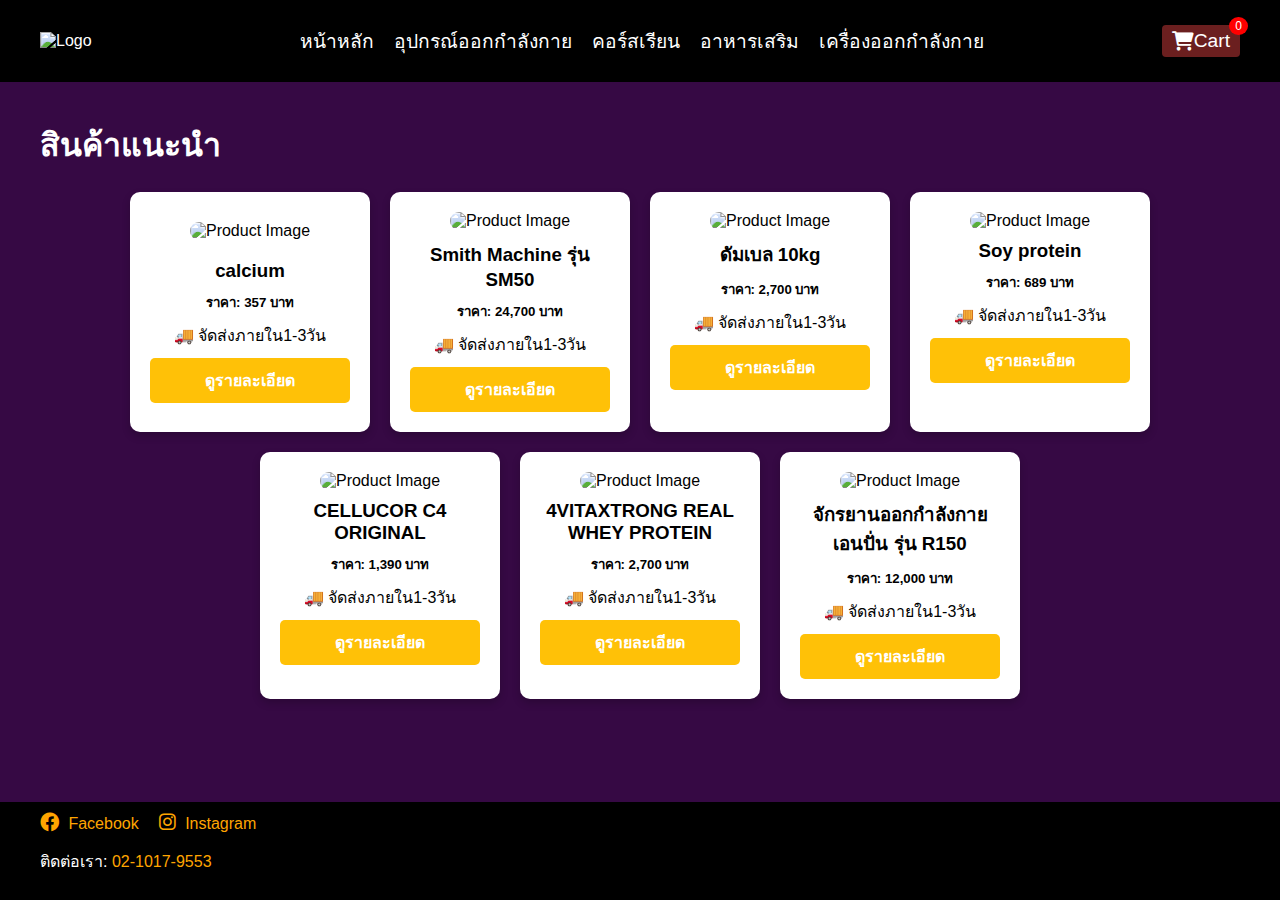
==== index.html @ 000c9979 "Add files via upload" ====
<!DOCTYPE html>
<html lang="th">

<head>
  <meta charset="UTF-8" />
  <meta name="viewport" content="width=device-width, initial-scale=1.0" />
  <title>fitjung</title>
  <link rel="stylesheet" href="https://cdnjs.cloudflare.com/ajax/libs/font-awesome/6.0.0-beta3/css/all.min.css" />
  <style>
    body {
      font-family: Arial, sans-serif;
      background-color: #360944;
      margin: 0;
      padding: 0;
      /* Remove padding to use flexbox */
      display: flex;
      flex-direction: column;
      min-height: 100vh;
      /* Full height layout */
      background-image: url("https://img2.pic.in.th/pic/fe902e7c-5508-42bc-823e-3d2cf0c55a6c.jpeg");
      background-size: cover;
      background-repeat: no-repeat;
      background-position: center;
    }

    .container {
      max-width: 1200px;
      margin: 0 auto;
      padding: 0 15px;
    }

    /* Navbar Styling with Effects */
    .navbar {
      background-color: #000;
      color: #fff;
      padding: 10px 0;
      /* Adjust padding for better aesthetics */
      position: fixed;
      width: 100%;
      top: 0;
      left: 0;
      z-index: 1000;
      transition: background-color 0.3s ease, padding 0.3s ease;
    }

    .navbar.scrolled {
      background-color: #222;
      box-shadow: 0 2px 10px rgba(0, 0, 0, 0.2);
      padding: 5px 0;
      /* Shrink padding on scroll */
    }

    .navbar .container {
      display: flex;
      align-items: center;
      justify-content: space-between;
    }

    .nav-links {
      list-style: none;
      display: flex;
      gap: 20px;
    }

    .nav-links li a {
      color: #fff;
      text-decoration: none;
      font-size: 1.2em;
      font-weight: 300;
      transition: color 0.3s ease, transform 0.3s ease;
    }

    .nav-links li a:hover {
      color: #ffa500;
      transform: scale(1.1);
    }

    .search-bar {
      display: flex;
      gap: 10px;
    }

    .search-bar input {
      padding: 5px;
      font-size: 1em;
      border: 1px solid #ccc;
      border-radius: 4px;
    }

    .search-bar button {
      padding: 5px 10px;
      background-color: #6b1f1f;
      color: #fff;
      border: none;
      cursor: pointer;
      border-radius: 4px;
      transition: background-color 0.3s ease;
      font-size: 1.2em;
    }

    .search-bar button:hover {
      background-color: #ffa500;
    }

    /* Main Content */
    main {
      flex: 1;
      padding: 80px 15px 20px;
    }

    /* Product Cards */
    .product-container {
      display: flex;
      justify-content: center;
      gap: 20px;
      flex-wrap: wrap;
    }

    .product-card {
      width: 200px;
      cursor: pointer;
      padding: 20px;
      border-radius: 10px;
      box-shadow: 0 4px 8px rgba(0, 0, 0, 0.2);
      text-align: center;
      background-color: white;
      transition: transform 0.2s;
      /* Add hover effect */
    }

    .product-card:hover {
      transform: scale(1.05);
      /* Scale effect on hover */
    }

    .product-card img {
      width: 100%;
      height: auto;
      border-radius: 10px;
    }

    .product-card h3,
    .product-card h5,
    .product-card p {
      margin: 10px 0;
    }

    .view-details-button {
      background-color: #ffc107;
      color: white;
      border: none;
      border-radius: 5px;
      padding: 10px;
      font-size: 1em;
      cursor: pointer;
      width: 100%;
      font-weight: bold;
      transition: background-color 0.3s;
      /* Smooth transition */
    }

    .view-details-button:hover {
      background-color: #ffa500;
      /* Change on hover */
    }

    .modal {
      display: none;
      position: fixed;
      z-index: 1000;
      left: 0;
      top: 0;
      width: 100%;
      height: 100%;
      background-color: rgba(0, 0, 0, 0.5);
      align-items: center;
      justify-content: center;
    }

    .modal-content {
      background-color: white;
      padding: 20px;
      border-radius: 8px;
      width: 300px;
      /* ลดขนาด modal */
      max-width: 90%;
      /* สำหรับหน้าจอเล็ก */
      text-align: center;
      position: relative;
    }

    .modal-close {
      position: absolute;
      top: 10px;
      right: 10px;
      cursor: pointer;
      font-size: 20px;
      font-weight: bold;
      color: #e53935;
    }

    .modal-image {
      max-width: 100%;
      height: auto;
      margin: 10px 0;
    }

    .confirm-button {
      background-color: #e53935;
      color: white;
      padding: 10px 20px;
      border: none;
      border-radius: 5px;
      cursor: pointer;
    }

    .modal-title {
      font-size: 1.5em;
      font-weight: bold;
      margin-bottom: 10px;
    }

    .modal-price {
      font-size: 1.2em;
      color: #e53935;
      margin: 10px 0;
    }

    .modal-description {
      color: #555;
      margin: 10px 0;
    }

    .modal-actions {
      display: flex;
      justify-content: space-around;
      margin-top: 20px;
    }

    .modal-button {
      padding: 10px 20px;
      border: none;
      border-radius: 5px;
      font-size: 1em;
      cursor: pointer;
      font-weight: bold;
    }

    .cart-button {
      background-color: #ffc107;
      color: #333;
    }

    .buy-button {
      background-color: #e53935;
      color: #fff;
    }

    .footer {
      background-color: #000000;
      color: #fff;
      padding: 10px 15px;
      /* Adjust padding for better alignment */
      text-align: left;
      /* Align text to the left */
    }

    .footer-content {
      max-width: 1200px;
      /* Maintain max width */
      margin: 0 auto;
      /* Center the footer on large screens */
    }

    .social-links {
      display: flex;
      /* Use flexbox for horizontal alignment */
      gap: 20px;
      /* Space between social links */
    }

    .social-icon a {
      color: white;
      /* Change icon color */
      text-decoration: none;
      /* Remove underline from links */
    }

    .social-icon i {
      margin-right: 5px;
      /* Space between icon and text */
      font-size: 1.2em;
      /* Adjust size of icons */
    }

    .contact-info {
      margin-top: 10px;
      /* Space above contact info */
    }

    .footer a {
      color: #ffa500;
      text-decoration: none;
    }

    .footer a:hover {
      text-decoration: underline;
    }

    .logo img {
      height: 70px;
      width: auto;
    }

    .cart-btn {
      background-color: #6b1f1f;
      border: none;
      cursor: pointer;
      border-radius: 4px;
      margin-left: 10px;
      padding: 5px;
      transition: background-color 0.3s ease;
    }

    .cart-btn img {
      width: 24px;
      height: 24px;
    }

    .cart-btn:hover {
      background-color: #ffa500;
    }

    h1 {
      color: #fff;
    }

    .notification {
      position: fixed;
      top: 100px;
      right: 20px;
      padding: 10px 20px;
      color: white;
      border-radius: 4px;
      box-shadow: 0px 4px 8px rgba(0, 0, 0, 0.2);
      font-size: 16px;
      z-index: 1000;
      transition: opacity 0.3s ease;
    }

    .notification.success {
      background-color: #4caf50;
      /* Green for success */
    }

    .notification.error {
      background-color: #f44336;
      /* Red for error */
    }


    .modal-quantity {
      display: flex;
      align-items: center;
      justify-content: center;
      gap: 10px;
      margin: 10px 0;
    }

    .quantity-btn {
      background-color: #f0f0f0;
      border: 1px solid #ccc;
      width: 30px;
      height: 30px;
      font-size: 18px;
      display: flex;
      align-items: center;
      justify-content: center;
      cursor: pointer;
    }

    .quantity-input {
      width: 50px;
      text-align: center;
      border: 1px solid #ccc;
      font-size: 16px;
      padding: 5px;
    }

    .cart-btn {
      position: relative;
      display: flex;
      align-items: center;
    }

    .cart-count {
      position: absolute;
      top: -8px;
      right: -8px;
      background-color: red;
      color: white;
      border-radius: 50%;
      padding: 2px 6px;
      font-size: 12px;
    }
  </style>
</head>

<body>
  <!-- Navbar -->
  <nav class="navbar" id="navbar">
    <div class="container">
      <div class="logo">
        <img src="https://img5.pic.in.th/file/secure-sv1/c5e73acb-e660-4ba8-a134-224cc9d6c269.jpeg" alt="Logo" />
      </div>
      <ul class="nav-links">
        <li><a href="index.html">หน้าหลัก</a></li>
        <li><a href="workoutcourse.html">อุปกรณ์ออกกำลังกาย</a></li>
        <li><a href="course.html">คอร์สเรียน</a></li>
        <li><a href="foodsupplement.html">อาหารเสริม</a></li>
        <li><a href="exercise.html">เครื่องออกกำลังกาย</a></li>
      </ul>
      <div class="search-bar">
        <button class="cart-btn" onclick="window.location.href='cart.html'">
          <i class="fa-solid fa-cart-shopping"></i> Cart
          <span class="cart-count" id="cartCount">0</span> <!-- ตัวเลขแสดงจำนวนสินค้า -->
        </button>
      </div>

    </div>
    </div>
  </nav>

  <main>
    <div class="container">
      <br />
      <h1>สินค้าแนะนำ</h1>
      <div class="product-container">
        <div class="product-card" onclick="openModal('product1')">
          <img src="https://img5.pic.in.th/file/secure-sv1/bad701e5-75da-4214-ac5b-24f4286aa3a8.jpeg"
            alt="Product Image" class="modal-image" />
          <h3>calcium</h3>
          <h5>ราคา: 357 บาท</h5>
          <p>🚚 จัดส่งภายใน1-3วัน</p>
          <button class="view-details-button">ดูรายละเอียด</button>
        </div>
        <div class="product-card" onclick="openModal('product2')">
          <img src="https://img2.pic.in.th/pic/151cd59317e27e22f.jpeg" alt="Product Image" />
          <h3>Smith Machine รุ่น SM50</h3>
          <h5>ราคา: 24,700 บาท</h5>
          <p>🚚 จัดส่งภายใน1-3วัน</p>
          <button class="view-details-button">ดูรายละเอียด</button>
        </div>
        <div class="product-card" onclick="openModal('product3')">
          <img src="https://img2.pic.in.th/pic/download27913f36390e9cf3.jpeg" alt="Product Image" />
          <h3>ดัมเบล 10kg</h3>
          <h5>ราคา: 2,700 บาท</h5>
          <p>🚚 จัดส่งภายใน1-3วัน</p>
          <button class="view-details-button">ดูรายละเอียด</button>
        </div>
        <div class="product-card" onclick="openModal('product4')">
          <img src="https://img5.pic.in.th/file/secure-sv1/d8ba7de5-2bf6-406b-9dfe-defe9c6a7f66.jpeg"
            alt="Product Image" />
          <h3>Soy protein</h3>
          <h5>ราคา: 689 บาท</h5>
          <p>🚚 จัดส่งภายใน1-3วัน</p>
          <button class="view-details-button">ดูรายละเอียด</button>
        </div>
        <div class="product-card" onclick="openModal('product5')">
          <img src="https://img5.pic.in.th/file/secure-sv1/5225d66332d5cb038.jpeg" alt="Product Image" />
          <h3>CELLUCOR C4 ORIGINAL</h3>
          <h5>ราคา: 1,390 บาท</h5>
          <p>🚚 จัดส่งภายใน1-3วัน</p>
          <button class="view-details-button">ดูรายละเอียด</button>
        </div>
        <div class="product-card" onclick="openModal('product6')">
          <img src="https://img5.pic.in.th/file/secure-sv1/47eeb8db389d5243d.webp" alt="Product Image" />
          <h3>4VITAXTRONG REAL WHEY PROTEIN</h3>
          <h5>ราคา: 2,700 บาท</h5>
          <p>🚚 จัดส่งภายใน1-3วัน</p>
          <button class="view-details-button">ดูรายละเอียด</button>
        </div>
        <div class="product-card" onclick="openModal('product7')">
          <img src="https://img5.pic.in.th/file/secure-sv1/4683dd7ec8968ec73.jpeg" alt="Product Image" />
          <h3>จักรยานออกกำลังกาย เอนปั่น รุ่น R150</h3>
          <h5>ราคา: 12,000 บาท</h5>
          <p>🚚 จัดส่งภายใน1-3วัน</p>
          <button class="view-details-button">ดูรายละเอียด</button>
        </div>
      </div>
    </div>

    <div id="notification" class="notification" style="display: none;"></div>
    <!-- Main Modal for displaying product -->
    <div class="modal" id="productModal">
      <div class="modal-content">
        <span class="modal-close" onclick="closeModal()">&times;</span>
        <img class="modal-image" id="modalImage" src="" alt="Product Image" />
        <h2 class="modal-title" id="modalTitle"></h2>
        <h3 class="modal-price" id="modalPrice"></h3>
        <p class="modal-description" id="modalDescription"></p>

        <!-- Quantity Selector -->
        <div class="modal-quantity">
          <button class="quantity-btn" onclick="decreaseQuantity()">-</button>
          <input type="number" id="productQuantity" class="quantity-input" value="1" min="1" />
          <button class="quantity-btn" onclick="increaseQuantity()">+</button>
        </div>

        <!-- Action Buttons -->
        <div class="modal-actions">
          <button class="modal-button cart-button" onclick="addToCart()">
            เพิ่มไปยังตะกร้า
          </button>
          <button class="modal-button buy-button" onclick="buyNow()">
            ซื้อทันที
          </button>
        </div>
      </div>
    </div>

    <!-- New Buy Now Modal -->
    <center>
      <div class="modal" id="buyNowModal">
        <div class="modal-content">
          <span class="modal-close" onclick="closeBuyNowModal()">&times;</span>
          <h2>รายละเอียดการชำระเงิน</h2>
          <img src="https://img2.pic.in.th/pic/e6a1336c-4e67-43f9-816f-f821ab5881fa.jpeg" alt="Payment Details"
            class="modal-image" />
        </div>
      </div>
    </center>
  </main>

  <footer class="footer">
    <div class="footer-content">
      <div class="social-links">
        <div class="social-icon">
          <a href="https://www.facebook.com/profile.php?id=61568082364112&mibextid=ZbWKwL">
            <i class="fab fa-facebook"></i> Facebook
          </a>
        </div>
        <div class="social-icon">
          <a href="https://www.instagram.com/fitjung_3.2?igsh=NGVudnkybGEyeWpt">
            <i class="fab fa-instagram"></i> Instagram
          </a>
        </div>
      </div>
      <div class="contact-info">
        <p>ติดต่อเรา: <a href="tel:0210179553">02-1017-9553</a></p>
      </div>
    </div>
  </footer>

  <script>
    // ตัวแปรที่ใช้เก็บข้อมูลสินค้าปัจจุบัน
    let currentProduct = {};

    // Modal functions
    function openModal(product) {
      const modal = document.getElementById("productModal");
      const titleElement = document.getElementById("modalTitle");
      const priceElement = document.getElementById("modalPrice");
      const descriptionElement = document.getElementById("modalDescription");
      const imageElement = document.getElementById("modalImage");
      const quantityInput = document.getElementById("productQuantity");

      // Sample data, replace with actual product data
      const products = {
        product1: {
          title: "calcium",
          price: "฿357",
          description:
            "NIKOCAL นิโคแคล อาหารเสริม แคลเซียม เพิ่มความสูง บำรุงกระดูกข้อต่อ ลดปวด เข่า กระดูก",
          image:
            "https://img5.pic.in.th/file/secure-sv1/bad701e5-75da-4214-ac5b-24f4286aa3a8.jpeg",
        },
        product2: {
          title: "Smith Machine รุ่น SM50",
          price: "฿24,700",
          description: "ใช้สร้างกล้ามได้ ทุกส่วน มี 3 ระบบใน 1 เครื่อง",
          image: "https://img2.pic.in.th/pic/151cd59317e27e22f.jpeg",
        },
        product3: {
          title: "ดัมเบล 10kg",
          price: "฿2,700",
          description: "ใช้สร้างกล้ามได้ ทุกส่วน มี 3 ระบบใน 1 เครื่อง",
          image:
            "https://img2.pic.in.th/pic/download27913f36390e9cf3.jpeg",
        },
        product4: {
          title: "Soy protein",
          price: "฿689 ",
          description:
            "3FITWHEY 100% ORGANIC SOY PROTEIN ISOLATE ขนาด 5 lb โปรตีน 30 กรัม น้ำตาล 0 กรัม",
          image:
            "https://img5.pic.in.th/file/secure-sv1/d8ba7de5-2bf6-406b-9dfe-defe9c6a7f66.jpeg",
        },
        product5: {
          title: "CELLUCOR C4 ORIGINAL",
          price: "฿1,390",
          description: "30 Serving เพิ่มแรง เพิ่มพลัง ก่อนออกกำลังกาย",
          image:
            "https://img5.pic.in.th/file/secure-sv1/5225d66332d5cb038.jpeg",
        },
        product6: {
          title: "4VITAXTRONG REAL WHEY PROTEIN",
          price: "฿2,700",
          description:
            "เป็นเวย์ที่มีส่วนผสมของ Whey protein Concentrate เป็นหลัก",
          image:
            "https://img5.pic.in.th/file/secure-sv1/47eeb8db389d5243d.webp",
        },
        product7: {
          title: "จักรยานออกกำลังกาย เอนปั่น รุ่น R150",
          price: "฿12,000",
          description: "เครื่องออกกำลังกาย แบรนด์ IRONTEC",
          image:
            "https://img5.pic.in.th/file/secure-sv1/4683dd7ec8968ec73.jpeg",
        },
      };

      currentProduct = products[product];

      titleElement.innerText = currentProduct.title;
      priceElement.innerText = currentProduct.price;
      descriptionElement.innerText = currentProduct.description;
      imageElement.src = currentProduct.image;


      // Reset quantity to 1 whenever the modal opens
      quantityInput.value = 1;
      modal.style.display = "flex";
    }

    // ฟังก์ชันสำหรับปิด Modal
    function closeModal() {
      document.getElementById("productModal").style.display = "none";
    }

    // ฟังก์ชันเพื่อโหลดจำนวนสินค้าจาก localStorage
    function updateCartCount() {
      let cart = JSON.parse(localStorage.getItem("cart")) || [];
      document.getElementById("cartCount").textContent = cart.length;
    }

    // เรียกใช้ฟังก์ชันทุกครั้งที่โหลดหน้าเว็บ
    window.onload = updateCartCount;

    // ฟังก์ชันเพิ่มสินค้าในตะกร้า
    function addToCart() {
      let cart = JSON.parse(localStorage.getItem("cart")) || [];

      // ดึงค่าจำนวนสินค้าจาก input
      const quantity = parseInt(document.getElementById("productQuantity").value, 10) || 1;

      // ตรวจสอบค่าของ currentProduct
      console.log(currentProduct); // เพิ่มบรรทัดนี้เพื่อตรวจสอบข้อมูลใน console

      // ตรวจสอบข้อมูลของสินค้าว่ามีครบถ้วนหรือไม่
      if (currentProduct && currentProduct.image && currentProduct.title && currentProduct.price) {

        // เพิ่มสินค้าหลายชิ้นตามจำนวนที่เลือก
        for (let i = 0; i < quantity; i++) {
          cart.push(currentProduct);
        }

        // บันทึกตะกร้าใน localStorage
        localStorage.setItem("cart", JSON.stringify(cart));

        // ปิด modal
        closeModal();

        // อัปเดตจำนวนสินค้าในตะกร้า
        updateCartCount();

        // แสดงการแจ้งเตือนเมื่อเพิ่มสินค้า
        showNotification(`เพิ่มสินค้าลงในตะกร้าเรียบร้อยแล้ว! จำนวน ${quantity} ชิ้น`, "success");
      } else {
        console.error("ข้อมูลสินค้าผิดพลาด:", currentProduct); // แสดงข้อมูลใน console หากเกิดปัญหา
        alert("ข้อมูลสินค้าผิดพลาด!");

        // แสดงการแจ้งเตือนหากข้อมูลสินค้าผิดพลาด
        showNotification("ข้อมูลสินค้าผิดพลาด!", "error");
      }
    }

    // ฟังก์ชันแสดงการแจ้งเตือน
    function showNotification(message, type) {
      const notification = document.getElementById('notification');
      notification.textContent = message;
      notification.className = `notification ${type}`;
      notification.style.display = 'block';

      setTimeout(() => {
        notification.style.display = 'none';
      }, 3000);
    }

    // เพิ่มฟังก์ชันเพิ่มและลดจำนวนสินค้า
    function increaseQuantity() {
      const quantityInput = document.getElementById("productQuantity");
      let currentValue = parseInt(quantityInput.value, 10);
      quantityInput.value = currentValue + 1;
    }

    function decreaseQuantity() {
      const quantityInput = document.getElementById("productQuantity");
      let currentValue = parseInt(quantityInput.value, 10);
      if (currentValue > 1) {
        quantityInput.value = currentValue - 1;
      }
    }
    // ฟังก์ชันเปิด Modal
    function buyNow() {
      const buyNowModal = document.getElementById("buyNowModal");
      buyNowModal.style.display = "block"; // ทำให้ modal ปรากฏขึ้น
    }

    // ฟังก์ชันปิด Modal
    function closeBuyNowModal() {
      const buyNowModal = document.getElementById("buyNowModal");
      buyNowModal.style.display = "none"; // ซ่อน modal
    }
  </script>
</body>

</html>
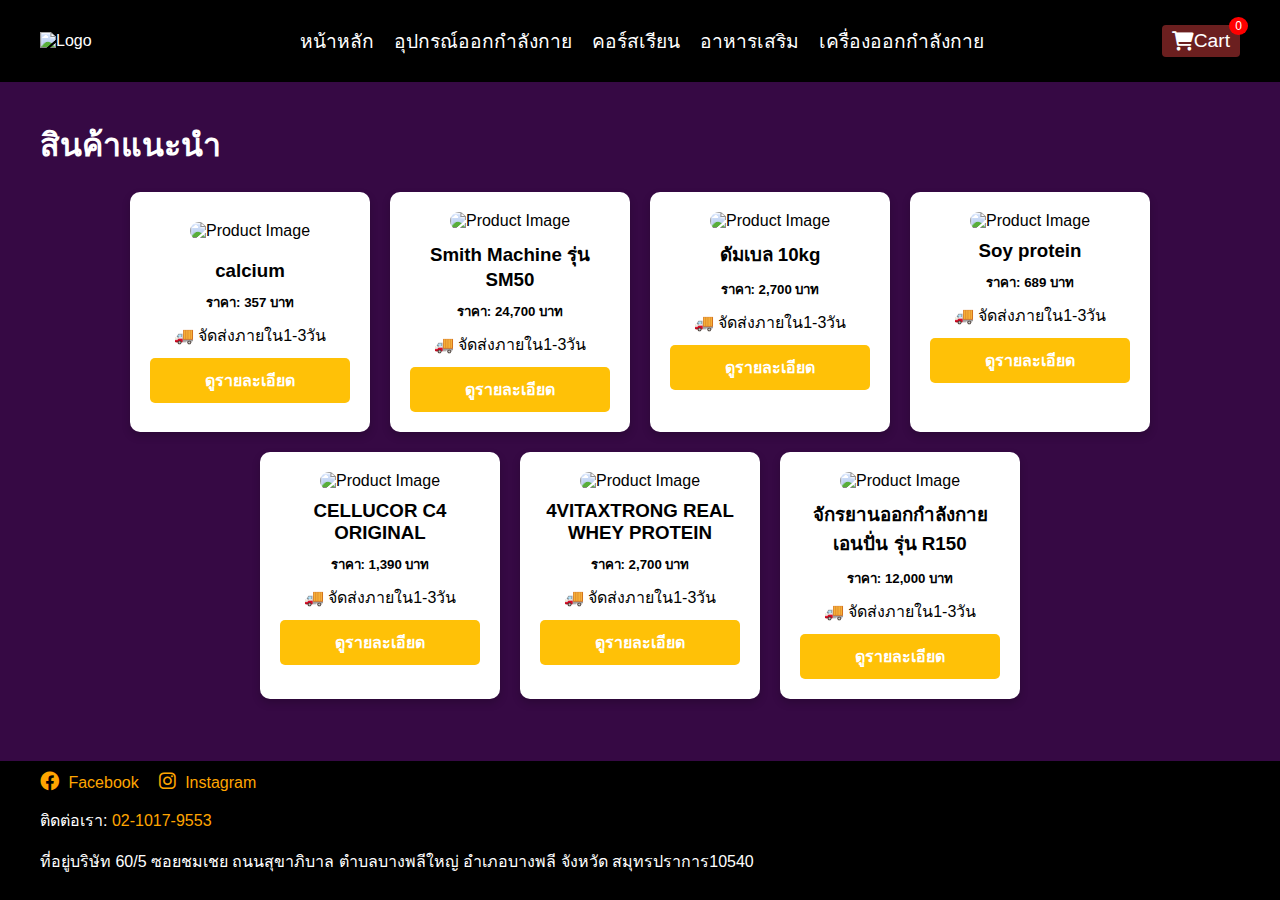
==== commit a9e3678a: "Update index.html" ====
--- a/index.html
+++ b/index.html
@@ -549,6 +549,7 @@
       <div class="contact-info">
         <p>ติดต่อเรา: <a href="tel:0210179553">02-1017-9553</a></p>
       </div>
+      <p>ที่อยู่บริษัท 60/5 ซอยชมเชย ถนนสุขาภิบาล ตำบลบางพลีใหญ่ อำเภอบางพลี จังหวัด สมุทรปราการ10540</p>
     </div>
   </footer>
 
@@ -725,4 +726,4 @@
   </script>
 </body>
 
-</html>+</html>
